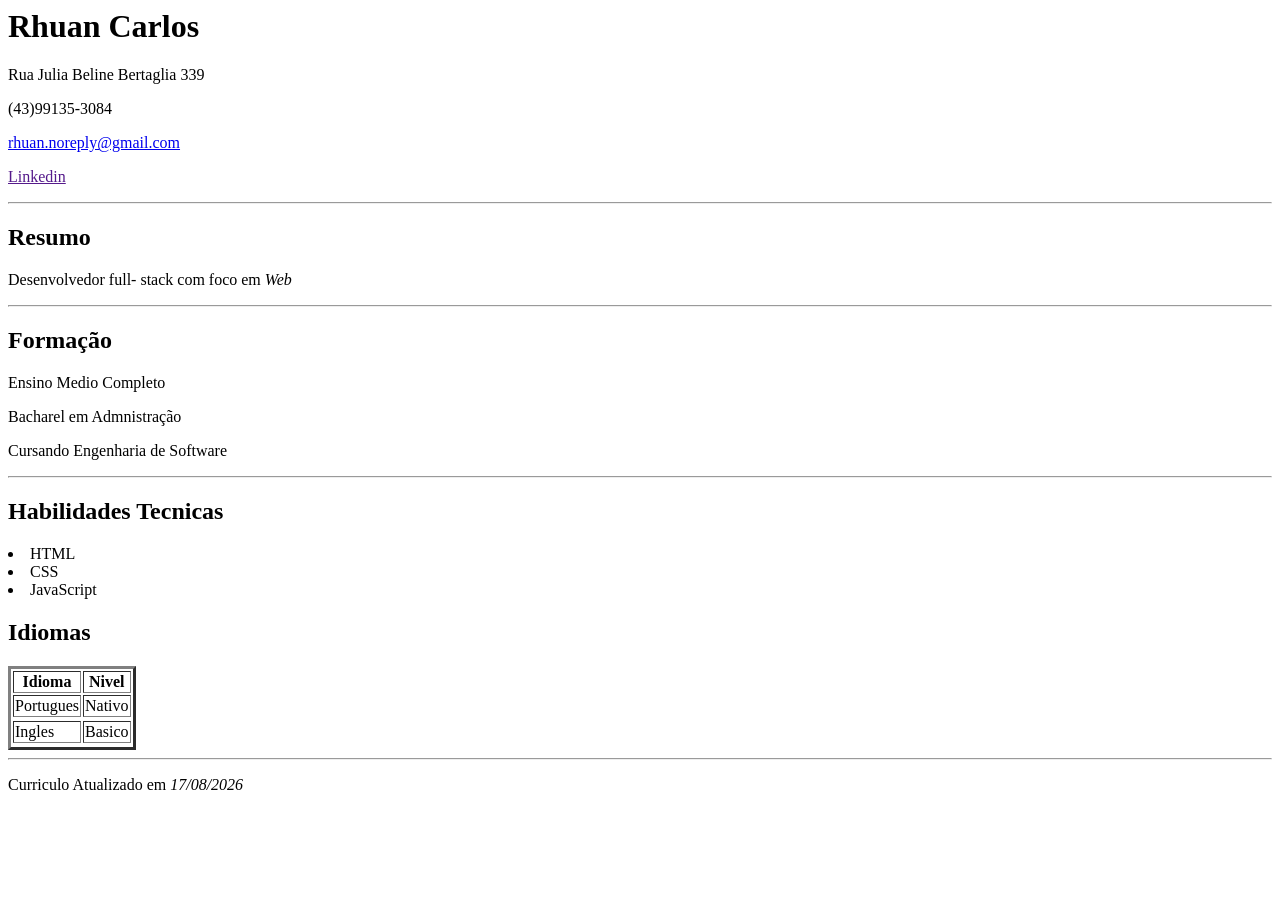
==== aula-2/INDEX.HTML @ 3550a072 "Create INDEX.HTML" ====
<html lang="pt-BR">

<head>

  <meta charset="UTF-8">

  <title>Curriculo Rhuan Carlos Franchi Romão</title>

</head>

<body>

  <div id="cabecalho">

    <h1>Rhuan Carlos</h1>

    <p>Rua Julia Beline Bertaglia 339</p>

    <p>(43)99135-3084</p>

    <p>

      <a href="mailto:rhuan.noreply@gmail.com">rhuan.noreply@gmail.com</a>

    </p>

    <p>

      <a href="">Linkedin</a>
      <hr>

    </p>

  </div id="corpo">



  </div>

    <div id="resumo">

      <h2>Resumo</h2>

      <p>

        Desenvolvedor full- stack com foco em <i>Web</i>
        <hr>

      </p>

    </div>

  <div id="formação">

    <h2>Formação</h2>

    <p>Ensino Medio Completo</p>
    <p>Bacharel em Admnistração</p>
    <p>Cursando Engenharia de Software</p>
<hr>


  </div>


  <div>


<H2>Habilidades Tecnicas</H2>
    <li>HTML</li>
    <LI>CSS</LI>
    <LI>JavaScript</LI>

    <div>

<Table border="3">
      <h2>Idiomas</h2>
        <tr>
          <th>Idioma</th>
          <th>Nivel</th>
       </tr>
        <tr>
               <td>Portugues</td>
               <td>Nativo</td>
          <tr>
          </tr>
               <td>Ingles</td>
               <td>Basico</td>
          <tr>
            </table>
        </div>

        <div>

        </div>
    
        <div>

      </div>
    <hr>
    <div>
      <p>Curriculo Atualizado em <i>17/08/2026</i></p>
    </div>
    
</body>

</html>
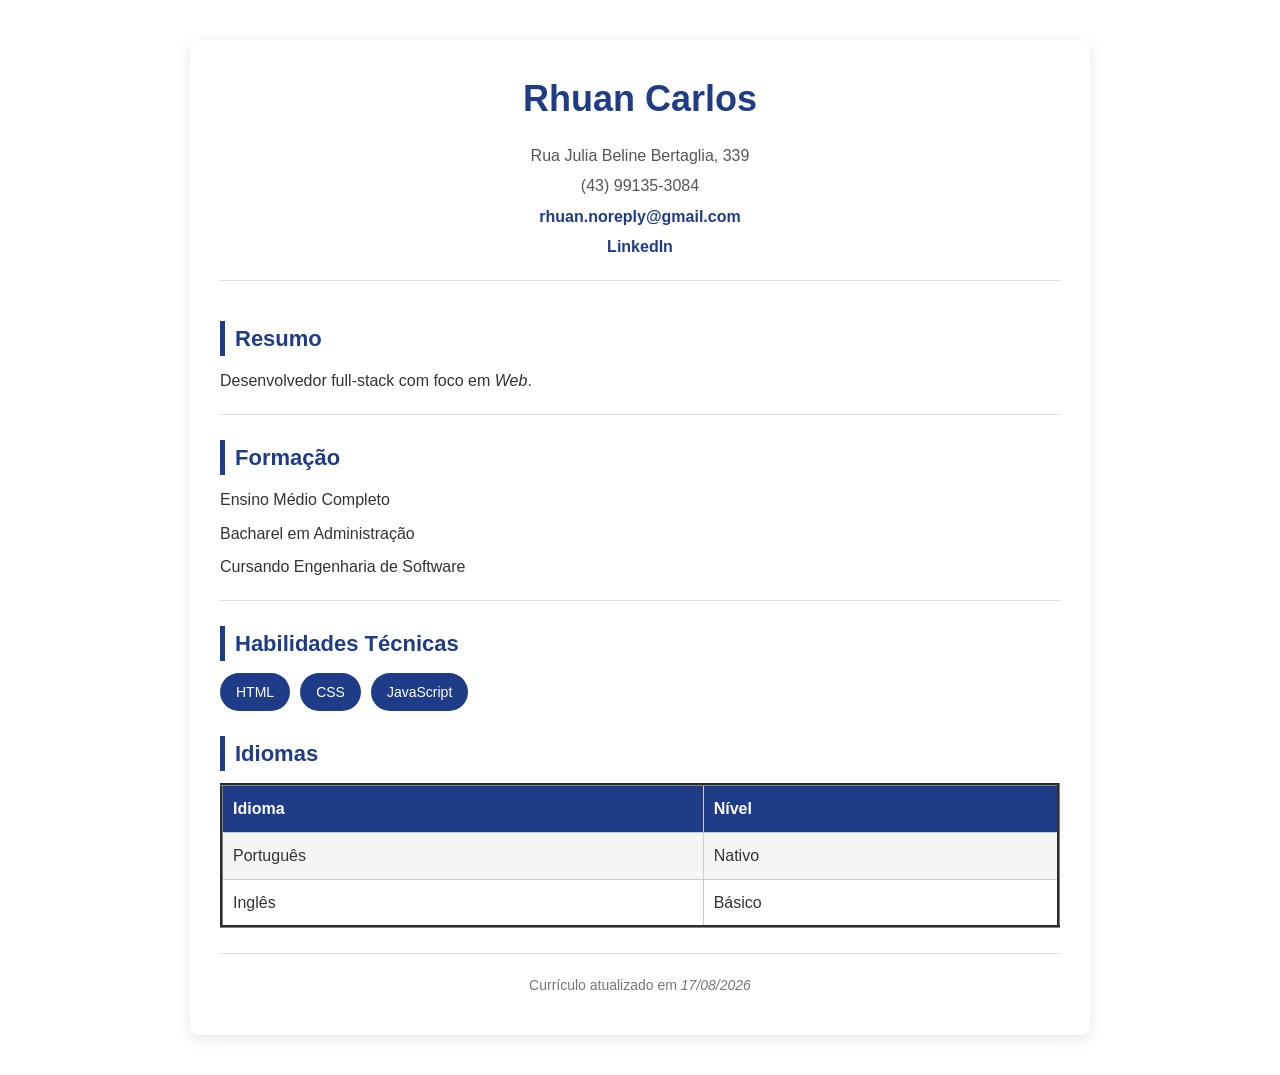
==== commit efb4a6f4: "CURRICULO ATUALIZADO COM CSS (AULA - 2)" ====
--- a/aula-2/INDEX.HTML
+++ b/aula-2/INDEX.HTML
@@ -1,107 +1,98 @@
+<!DOCTYPE html>
 <html lang="pt-BR">
 
-<head>
+<head> 
+  <link rel="stylesheet" href="styles/global.css">
 
-  <meta charset="UTF-8">
-
-  <title>Curriculo Rhuan Carlos Franchi Romão</title>
-
+    <meta charset="UTF-8">
+    <meta name="viewport" content="width=device-width, initial-scale=1.0">
+    <title>Currículo - Rhuan Carlos Franchi Romão</title>
 </head>
 
 <body>
 
-  <div id="cabecalho">
+    <div id="cabecalho">
+        <h1>Rhuan Carlos</h1>
 
-    <h1>Rhuan Carlos</h1>
+        <p>Rua Julia Beline Bertaglia, 339</p>
+        <p>(43) 99135-3084</p>
 
-    <p>Rua Julia Beline Bertaglia 339</p>
+        <p>
+            <a href="mailto:rhuan.noreply@gmail.com">
+                rhuan.noreply@gmail.com
+            </a>
+        </p>
 
-    <p>(43)99135-3084</p>
+        <p>
+            <a href="#">LinkedIn</a>
+        </p>
 
-    <p>
+        <hr>
+    </div>
 
-      <a href="mailto:rhuan.noreply@gmail.com">rhuan.noreply@gmail.com</a>
+    <div id="corpo">
 
-    </p>
+        <div id="resumo">
+            <h2>Resumo</h2>
 
-    <p>
+            <p>
+                Desenvolvedor full-stack com foco em <i>Web</i>.
+            </p>
 
-      <a href="">Linkedin</a>
-      <hr>
+            <hr>
+        </div>
 
-    </p>
+        <div id="formacao">
+            <h2>Formação</h2>
 
-  </div id="corpo">
+            <p>Ensino Médio Completo</p>
+            <p>Bacharel em Administração</p>
+            <p>Cursando Engenharia de Software</p>
 
+            <hr>
+        </div>
 
+        <div id="habilidades">
+            <h2>Habilidades Técnicas</h2>
 
-  </div>
+            <ul>
+                <li>HTML</li>
+                <li>CSS</li>
+                <li>JavaScript</li>
+            </ul>
+        </div>
 
-    <div id="resumo">
+        <div id="idiomas">
+            <h2>Idiomas</h2>
 
-      <h2>Resumo</h2>
+            <table border="3">
+                <tr>
+                    <th>Idioma</th>
+                    <th>Nível</th>
+                </tr>
 
-      <p>
+                <tr>
+                    <td>Português</td>
+                    <td>Nativo</td>
+                </tr>
 
-        Desenvolvedor full- stack com foco em <i>Web</i>
-        <hr>
-
-      </p>
+                <tr>
+                    <td>Inglês</td>
+                    <td>Básico</td>
+                </tr>
+            </table>
+        </div>
 
     </div>
 
-  <div id="formação">
+    <hr>
 
-    <h2>Formação</h2>
+    <div id="rodape">
+        <p>
+            Currículo atualizado em <i>17/08/2026</i>
+        </p>
+    </div>
 
-    <p>Ensino Medio Completo</p>
-    <p>Bacharel em Admnistração</p>
-    <p>Cursando Engenharia de Software</p>
-<hr>
-
-
-  </div>
-
-
-  <div>
-
-
-<H2>Habilidades Tecnicas</H2>
-    <li>HTML</li>
-    <LI>CSS</LI>
-    <LI>JavaScript</LI>
-
-    <div>
-
-<Table border="3">
-      <h2>Idiomas</h2>
-        <tr>
-          <th>Idioma</th>
-          <th>Nivel</th>
-       </tr>
-        <tr>
-               <td>Portugues</td>
-               <td>Nativo</td>
-          <tr>
-          </tr>
-               <td>Ingles</td>
-               <td>Basico</td>
-          <tr>
-            </table>
-        </div>
-
-        <div>
-
-        </div>
-    
-        <div>
-
-      </div>
-    <hr>
-    <div>
-      <p>Curriculo Atualizado em <i>17/08/2026</i></p>
-    </div>
-    
 </body>
 
 </html>
--- a/aula-2/styles/global.css
+++ b/aula-2/styles/global.css
@@ -0,0 +1,151 @@
+/* Configurações gerais */
+* {
+    margin: 0;
+    padding: 0;
+    box-sizing: border-box;
+}
+
+body {
+    font-family: Arial, Helvetica, sans-serif;
+    background-color: #f2f4f7;
+    color: #333;
+    line-height: 1.6;
+}
+
+/* Container principal */
+body {
+    max-width: 900px;
+    margin: 40px auto;
+    padding: 30px;
+    background-color: #ffffff;
+    box-shadow: 0 4px 15px rgba(0, 0, 0, 0.1);
+    border-radius: 10px;
+}
+
+/* Cabeçalho */
+#cabecalho {
+    text-align: center;
+    padding-bottom: 20px;
+}
+
+#cabecalho h1 {
+    font-size: 36px;
+    color: #1f3c88;
+    margin-bottom: 15px;
+}
+
+#cabecalho p {
+    margin: 5px 0;
+    color: #555;
+}
+
+#cabecalho a {
+    color: #1f3c88;
+    text-decoration: none;
+    font-weight: bold;
+}
+
+#cabecalho a:hover {
+    text-decoration: underline;
+}
+
+/* Títulos */
+h2 {
+    color: #1f3c88;
+    font-size: 22px;
+    margin-bottom: 12px;
+    border-left: 5px solid #1f3c88;
+    padding-left: 10px;
+}
+
+/* Seções */
+#resumo,
+#formacao,
+#habilidades,
+#idiomas {
+    margin-bottom: 25px;
+}
+
+p {
+    margin-bottom: 8px;
+}
+
+/* Linha horizontal */
+hr {
+    border: none;
+    height: 1px;
+    background-color: #ddd;
+    margin: 20px 0;
+}
+
+/* Lista de habilidades */
+#habilidades ul {
+    list-style: none;
+    display: flex;
+    gap: 10px;
+    flex-wrap: wrap;
+}
+
+#habilidades li {
+    background-color: #1f3c88;
+    color: white;
+    padding: 8px 16px;
+    border-radius: 20px;
+    font-size: 14px;
+}
+
+/* Tabela de idiomas */
+#idiomas table {
+    width: 100%;
+    border-collapse: collapse;
+    margin-top: 10px;
+}
+
+#idiomas th,
+#idiomas td {
+    border: 1px solid #ccc;
+    padding: 10px;
+    text-align: left;
+}
+
+#idiomas th {
+    background-color: #1f3c88;
+    color: white;
+}
+
+#idiomas tr:nth-child(even) {
+    background-color: #f5f5f5;
+}
+
+/* Rodapé */
+#rodape {
+    text-align: center;
+    color: #777;
+    font-size: 14px;
+}
+
+/* Responsividade para celular */
+@media (max-width: 600px) {
+
+    body {
+        margin: 0;
+        padding: 20px;
+        border-radius: 0;
+    }
+
+    #cabecalho h1 {
+        font-size: 28px;
+    }
+
+    h2 {
+        font-size: 20px;
+    }
+
+    #habilidades ul {
+        flex-direction: column;
+    }
+
+    #habilidades li {
+        text-align: center;
+    }
+}
